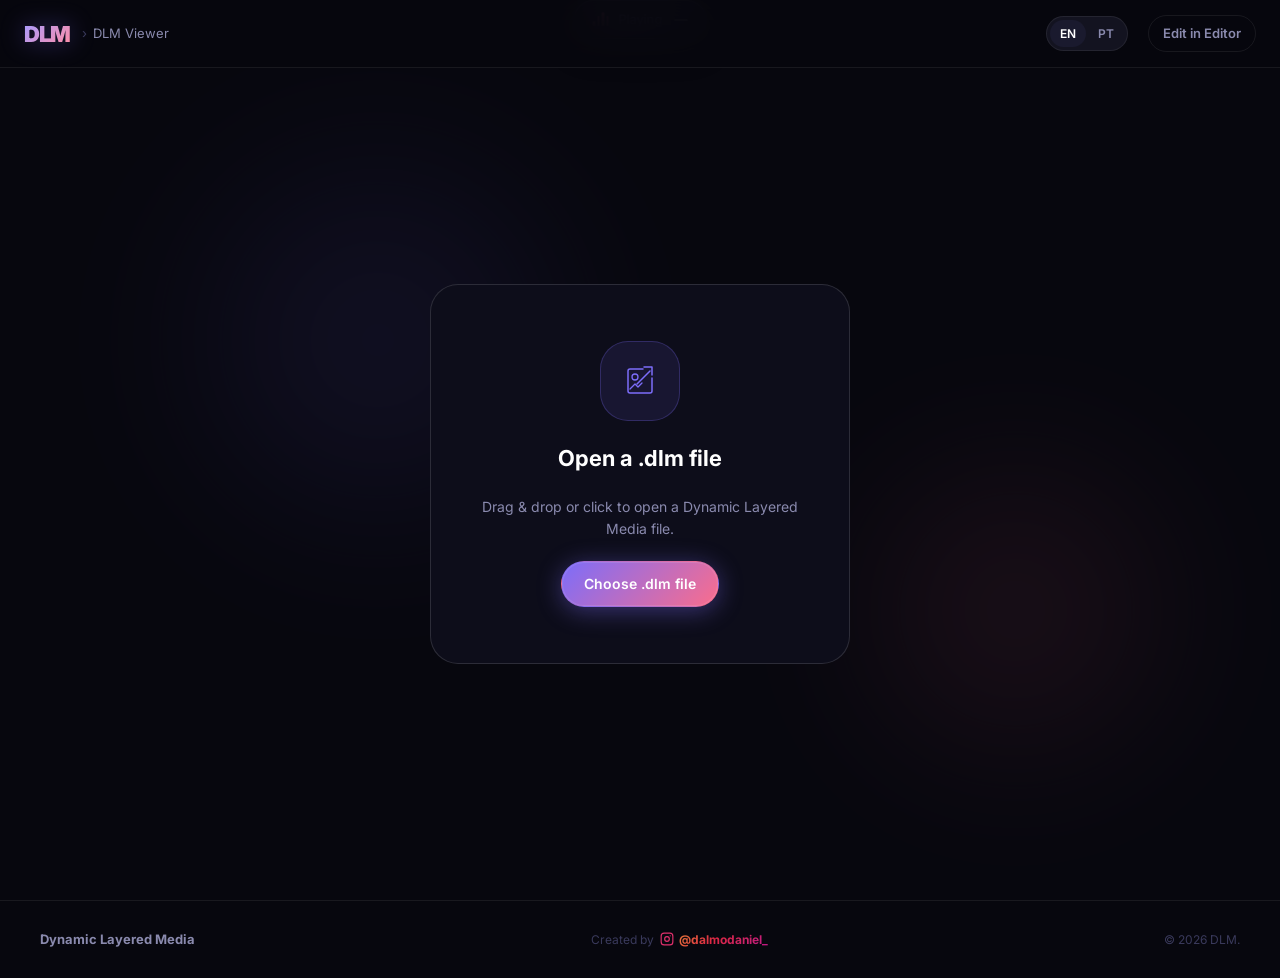
==== viewer.html @ f691c0cf "Initial commit: Dynamic Layered Media site - Landing page with animated demo, features, CTA - Editor" ====
<!DOCTYPE html>
<html lang="en">
<head>
  <meta charset="UTF-8">
  <meta name="viewport" content="width=device-width, initial-scale=1.0">
  <title>DLM Viewer</title>
  <meta name="theme-color" content="#07070E">
  <link rel="stylesheet" href="css/main.css">
  <link rel="stylesheet" href="css/viewer.css">
</head>
<body>

<div class="viewer-app">

  <!-- ═══ NAV ═══ -->
  <nav class="viewer-nav">
    <a href="index.html" class="nav-logo">
      <span class="logo-mark">DLM</span>
    </a>
    <div class="ed-breadcrumb" style="display:flex;align-items:center;gap:6px;color:var(--text-mid);font-size:13px">
      <span style="color:var(--text-dim)">›</span>
      <span data-i18n="vw_title">DLM Viewer</span>
    </div>
    <div style="flex:1"></div>
    <div class="lang-toggle">
      <button data-lang="en" onclick="setLang('en')">EN</button>
      <button data-lang="pt" onclick="setLang('pt')">PT</button>
    </div>
    <a href="editor.html" class="btn btn-ghost btn-sm nav-cta" style="margin-left:8px" data-i18n="vw_edit">Edit in Editor</a>
  </nav>

  <!-- ═══ OPEN STATE ═══ -->
  <div class="viewer-open-state" id="openState">
    <div class="viewer-bg">
      <div class="viewer-orb viewer-orb-1"></div>
      <div class="viewer-orb viewer-orb-2"></div>
    </div>
    <div class="open-card" id="openCard">
      <div class="open-icon">
        <svg width="36" height="36" viewBox="0 0 36 36" fill="none">
          <path d="M30 15V28a2 2 0 01-2 2H8a2 2 0 01-2-2V8a2 2 0 012-2h13" stroke="currentColor" stroke-width="1.5" stroke-linecap="round"/>
          <path d="M22 4h8v8" stroke="currentColor" stroke-width="1.5" stroke-linecap="round" stroke-linejoin="round"/>
          <path d="M15 21l13-13" stroke="currentColor" stroke-width="1.5" stroke-linecap="round"/>
          <circle cx="13" cy="14" r="3" stroke="currentColor" stroke-width="1.3"/>
          <path d="M8 26l5-5 3 3 4-4" stroke="currentColor" stroke-width="1.3" stroke-linecap="round" stroke-linejoin="round"/>
        </svg>
      </div>
      <h2 data-i18n="vw_open_h">Open a .dlm file</h2>
      <p data-i18n="vw_open_sub">Drag & drop or click to open a Dynamic Layered Media file.</p>
      <button class="btn btn-primary" id="openBtn" data-i18n="vw_open_btn">Choose .dlm file</button>
    </div>
  </div>

  <!-- ═══ VIEW STATE ═══ -->
  <div class="viewer-view-state" id="viewState">

    <!-- Stage -->
    <div class="viewer-stage" id="viewerStage">
      <div class="vw-photo-wrap" id="photoWrap">
        <img id="vwPhoto" class="vw-photo" alt="" draggable="false">
        <div class="vw-hotspot-layer" id="hotspotLayer"></div>
      </div>
    </div>

    <!-- Bottom bar -->
    <div class="viewer-bar">
      <div class="vw-file-info">
        <svg width="16" height="16" viewBox="0 0 16 16" fill="none"><path d="M9.5 1H4a1 1 0 00-1 1v12a1 1 0 001 1h8a1 1 0 001-1V6.5L9.5 1z" stroke="var(--a1)" stroke-width="1.2" stroke-linecap="round" stroke-linejoin="round"/><path d="M9.5 1v5.5H15" stroke="var(--a1)" stroke-width="1.2" stroke-linecap="round"/></svg>
        <span class="vw-filename" id="vwFilename">—<span class="ext">.dlm</span></span>
        <span class="vw-count" id="vwCount">0 pins</span>
      </div>
      <div class="vw-hint">
        <svg width="14" height="14" viewBox="0 0 14 14" fill="none"><circle cx="7" cy="7" r="6" stroke="currentColor" stroke-width="1.2"/><path d="M7 6.5V10M7 4.5v.5" stroke="currentColor" stroke-width="1.2" stroke-linecap="round"/></svg>
        <span data-i18n="vw_tap_hint">Tap the glowing points to hear the sounds</span>
      </div>
      <div class="vw-actions">
        <button class="btn btn-ghost btn-sm" id="backBtn" data-i18n="vw_back">Open another file</button>
        <a href="editor.html" class="btn btn-secondary btn-sm" data-i18n="vw_edit">Edit in Editor</a>
      </div>
    </div>
  </div>

</div>

<!-- Now playing strip -->
<div class="vw-now-playing" id="nowPlaying">
  <div class="np-wave">
    <span></span><span></span><span></span><span></span>
  </div>
  <span class="np-np-label" data-i18n="vw_playing">Playing</span>
  <span class="np-title" id="npTitle">—</span>
</div>

<!-- Footer -->
<footer style="position:relative;z-index:1">
  <a href="index.html" class="footer-brand">Dynamic Layered Media</a>
  <div class="footer-creator">
    <span class="footer-copy">Created by</span>
    <a href="https://instagram.com/dalmodaniel_" target="_blank" rel="noopener" class="footer-ig">
      <svg width="14" height="14" viewBox="0 0 24 24" fill="none" stroke="currentColor" stroke-width="2" stroke-linecap="round" stroke-linejoin="round"><rect x="2" y="2" width="20" height="20" rx="5"/><circle cx="12" cy="12" r="4"/><circle cx="17.5" cy="6.5" r="1" fill="currentColor" stroke="none"/></svg>
      @dalmodaniel_
    </a>
  </div>
  <span class="footer-copy">© 2026 DLM.</span>
</footer>

<!-- Hidden input -->
<input type="file" id="dlmInput" accept=".dlm,application/octet-stream,application/json" style="display:none">

<script src="js/i18n.js"></script>
<script src="js/viewer.js"></script>
</body>
</html>
---- css/main.css ----
/* ═══════════════════════════════════════════
   DLM — Dynamic Layered Media
   Design system — shared across all pages
═══════════════════════════════════════════ */

@import url('https://fonts.googleapis.com/css2?family=Inter:wght@300;400;500;600;700;800;900&display=swap');

/* ── Tokens ── */
:root {
  --bg:        #07070E;
  --surface:   #0D0D1A;
  --surface-2: #131320;
  --surface-3: #1A1A2E;
  --border:    rgba(255,255,255,0.07);
  --border-2:  rgba(255,255,255,0.13);

  --a1: #7C6DFA;
  --a2: #FA6D8C;
  --a3: #6DFADB;

  --grad:      linear-gradient(135deg, #7C6DFA 0%, #FA6D8C 100%);
  --grad-text: linear-gradient(135deg, #A89CFF 0%, #FF8EA8 100%);
  --grad-card: linear-gradient(135deg, rgba(124,109,250,0.08) 0%, rgba(250,109,140,0.06) 100%);

  --text:     #FFFFFF;
  --text-mid: #8A8AAE;
  --text-dim: #3A3A5C;

  --font: 'Inter', -apple-system, BlinkMacSystemFont, sans-serif;

  --r:    12px;
  --r-lg: 20px;
  --r-xl: 28px;

  --shadow:   0 8px 40px rgba(0,0,0,0.5);
  --glow:     0 0 60px rgba(124,109,250,0.12);

  --nav-h: 68px;
}

/* ── Reset ── */
*, *::before, *::after { box-sizing: border-box; margin: 0; padding: 0; }
html {
  scroll-behavior: smooth;
  overflow-x: hidden;
  max-width: 100%;
}
body {
  background: var(--bg);
  color: var(--text);
  font-family: var(--font);
  font-size: 16px;
  line-height: 1.6;
  -webkit-font-smoothing: antialiased;
  -moz-osx-font-smoothing: grayscale;
  overflow-x: hidden;
  max-width: 100%;
}
img, video { max-width: 100%; display: block; }
a { color: inherit; text-decoration: none; }
button { cursor: pointer; border: none; background: none; font: inherit; color: inherit; }
input, textarea { font: inherit; color: inherit; background: none; border: none; outline: none; }
ul, ol { list-style: none; }

/* ── Scrollbar ── */
::-webkit-scrollbar { width: 5px; height: 5px; }
::-webkit-scrollbar-track { background: transparent; }
::-webkit-scrollbar-thumb { background: var(--surface-3); border-radius: 3px; }
::-webkit-scrollbar-thumb:hover { background: var(--text-dim); }

/* ── Selection ── */
::selection { background: rgba(124,109,250,0.3); }

/* ── Gradient text ── */
.grad-text {
  background: var(--grad-text);
  -webkit-background-clip: text;
  -webkit-text-fill-color: transparent;
  background-clip: text;
}

/* ═══════════════════════
   NAV
═══════════════════════ */
.nav {
  position: fixed;
  top: 0; left: 0; right: 0;
  height: var(--nav-h);
  z-index: 200;
  display: flex;
  align-items: center;
  padding: 0 40px;
  gap: 8px;
  transition: background 0.4s, border-color 0.4s, backdrop-filter 0.4s;
  border-bottom: 1px solid transparent;
}
.nav.scrolled {
  background: rgba(7,7,14,0.92);
  backdrop-filter: blur(28px) saturate(180%);
  -webkit-backdrop-filter: blur(28px) saturate(180%);
  border-color: rgba(255,255,255,0.06);
}

.nav-logo {
  display: flex;
  align-items: baseline;
  gap: 10px;
  flex-shrink: 0;
  text-decoration: none;
}
.logo-mark {
  font-size: 22px;
  font-weight: 900;
  letter-spacing: -1.5px;
  background: var(--grad-text);
  -webkit-background-clip: text;
  -webkit-text-fill-color: transparent;
  background-clip: text;
  line-height: 1;
  filter: drop-shadow(0 0 12px rgba(124,109,250,0.4));
}
.logo-sub {
  font-size: 10px;
  font-weight: 500;
  letter-spacing: 1.8px;
  text-transform: uppercase;
  color: var(--text-mid);
  line-height: 1;
}

.nav-links {
  display: flex;
  align-items: center;
  gap: 4px;
  margin-left: auto;
}
.nav-links a {
  padding: 7px 14px;
  font-size: 14px;
  font-weight: 500;
  color: var(--text-mid);
  border-radius: var(--r);
  transition: all 0.2s;
}
.nav-links a:hover {
  color: var(--text);
  background: var(--surface-2);
}

.nav-sep { width: 1px; height: 20px; background: var(--border); margin: 0 8px; }

.lang-toggle {
  display: flex;
  align-items: center;
  background: var(--surface-2);
  border: 1px solid var(--border);
  border-radius: 100px;
  padding: 3px;
  gap: 2px;
}
.lang-toggle button {
  padding: 4px 10px;
  border-radius: 100px;
  font-size: 12px;
  font-weight: 600;
  color: var(--text-mid);
  transition: all 0.2s;
}
.lang-toggle button.active {
  background: var(--surface-3);
  color: var(--text);
}

/* ── Buttons ── */
.btn {
  display: inline-flex;
  align-items: center;
  justify-content: center;
  gap: 8px;
  padding: 11px 22px;
  border-radius: 100px;
  font-size: 14px;
  font-weight: 600;
  transition: all 0.22s;
  cursor: pointer;
  white-space: nowrap;
  border: 1px solid transparent;
}
.btn-primary {
  background: var(--grad);
  color: #fff;
  box-shadow: 0 4px 24px rgba(124,109,250,0.4), 0 0 0 1px rgba(255,255,255,0.1) inset;
}
.btn-primary:hover {
  transform: translateY(-2px);
  box-shadow: 0 10px 36px rgba(124,109,250,0.55), 0 0 0 1px rgba(255,255,255,0.15) inset;
}
.btn-primary:active { transform: translateY(0); }

.btn-secondary {
  background: var(--surface-2);
  color: var(--text);
  border-color: var(--border-2);
}
.btn-secondary:hover {
  background: var(--surface-3);
  border-color: rgba(255,255,255,0.2);
  transform: translateY(-1px);
}

.btn-ghost {
  color: var(--text-mid);
  border-color: var(--border);
  padding: 9px 18px;
}
.btn-ghost:hover {
  color: var(--text);
  border-color: var(--border-2);
  background: var(--surface-2);
}

.btn-sm {
  padding: 7px 14px;
  font-size: 13px;
}

.btn-icon {
  width: 36px;
  height: 36px;
  padding: 0;
  border-radius: var(--r);
  display: inline-flex;
  align-items: center;
  justify-content: center;
}

/* ── Mobile nav ── */
.nav-hamburger {
  display: none;
  flex-direction: column;
  gap: 5px;
  padding: 8px;
  margin-left: auto;
  border-radius: var(--r);
  transition: background 0.2s;
}
.nav-hamburger:hover { background: var(--surface-2); }
.nav-hamburger span {
  display: block;
  width: 20px;
  height: 2px;
  background: var(--text-mid);
  border-radius: 2px;
  transition: all 0.3s;
}
.nav-hamburger.open span:nth-child(1) { transform: translateY(7px) rotate(45deg); }
.nav-hamburger.open span:nth-child(2) { opacity: 0; }
.nav-hamburger.open span:nth-child(3) { transform: translateY(-7px) rotate(-45deg); }

.nav-drawer {
  position: fixed;
  top: var(--nav-h);
  left: 0; right: 0;
  background: rgba(7,7,14,0.97);
  backdrop-filter: blur(24px);
  border-bottom: 1px solid var(--border);
  padding: 20px 24px 28px;
  flex-direction: column;
  gap: 4px;
  z-index: 199;
  display: none;
}
.nav-drawer.open { display: flex; }
.nav-drawer a {
  padding: 12px 8px;
  font-size: 17px;
  font-weight: 500;
  color: var(--text-mid);
  border-bottom: 1px solid var(--border);
  transition: color 0.2s;
}
.nav-drawer a:hover { color: var(--text); }
.nav-drawer .btn { margin-top: 12px; width: 100%; justify-content: center; }

/* ═══════════════════════
   FOOTER
═══════════════════════ */
footer {
  border-top: 1px solid var(--border);
  padding: 28px 40px;
  display: flex;
  align-items: center;
  justify-content: space-between;
  flex-wrap: wrap;
  gap: 12px;
}
.footer-brand { font-size: 13px; font-weight: 700; color: var(--text-mid); }
.footer-copy { font-size: 12px; color: var(--text-dim); }

.footer-creator {
  display: flex;
  align-items: center;
  gap: 6px;
  font-size: 12px;
}
.footer-ig {
  display: inline-flex;
  align-items: center;
  gap: 5px;
  font-size: 12px;
  font-weight: 700;
  background: linear-gradient(135deg, #f09433, #e6683c, #dc2743, #cc2366, #bc1888);
  -webkit-background-clip: text;
  -webkit-text-fill-color: transparent;
  background-clip: text;
  text-decoration: none;
  transition: opacity 0.2s;
}
.footer-ig:hover { opacity: 0.8; }
.footer-ig svg {
  color: #e1306c;
  flex-shrink: 0;
  -webkit-text-fill-color: initial;
}

@media (max-width: 600px) {
  footer { padding: 20px; }
  .footer-creator { order: -1; width: 100%; }
}

/* ═══════════════════════
   KEYFRAMES
═══════════════════════ */
@keyframes fade-up {
  from { opacity: 0; transform: translateY(28px); }
  to   { opacity: 1; transform: translateY(0); }
}
@keyframes fade-in {
  from { opacity: 0; }
  to   { opacity: 1; }
}
@keyframes pulse-ring {
  0%   { transform: scale(1); opacity: 0.7; }
  100% { transform: scale(2.8); opacity: 0; }
}
@keyframes float {
  0%, 100% { transform: translateY(0px) rotate(-1deg); }
  50%       { transform: translateY(-14px) rotate(1deg); }
}
@keyframes wave-bar {
  0%, 100% { transform: scaleY(0.3); }
  50%       { transform: scaleY(1); }
}
@keyframes spin {
  to { transform: rotate(360deg); }
}
@keyframes rec-pulse {
  0%, 100% { box-shadow: 0 0 0 0 rgba(250,109,140,0.5); }
  50%       { box-shadow: 0 0 0 10px rgba(250,109,140,0); }
}
@keyframes dot-scale {
  0%,100% { transform: translate(-50%,-50%) scale(1); }
  50%      { transform: translate(-50%,-50%) scale(1.15); }
}
@keyframes slide-in-right {
  from { opacity: 0; transform: translateX(16px); }
  to   { opacity: 1; transform: translateX(0); }
}

/* ═══════════════════════
   UTILITIES
═══════════════════════ */
.sr-only { position: absolute; width: 1px; height: 1px; overflow: hidden; clip: rect(0,0,0,0); }
.flex { display: flex; }
.flex-col { display: flex; flex-direction: column; }
.items-center { align-items: center; }
.gap-8 { gap: 8px; }
.gap-12 { gap: 12px; }
.mt-auto { margin-top: auto; }

/* ═══════════════════════
   RESPONSIVE
═══════════════════════ */
@media (max-width: 900px) {
  :root { --nav-h: 60px; }
  .nav { padding: 0 16px; gap: 4px; }
  .nav-links, .nav-sep, .nav-cta { display: none; }
  .nav-hamburger { display: flex; }
}
@media (max-width: 600px) {
  footer { padding: 28px 20px; }
}
---- css/viewer.css ----
/* ═══════════════════════════════════════════
   DLM — Viewer styles
═══════════════════════════════════════════ */

/* ─── Layout ─── */
.viewer-app {
  min-height: 100vh;
  display: flex;
  flex-direction: column;
}

.viewer-nav {
  position: fixed;
  top: 0; left: 0; right: 0;
  height: var(--nav-h);
  z-index: 100;
  display: flex;
  align-items: center;
  padding: 0 24px;
  gap: 12px;
  background: rgba(7,7,14,0.9);
  backdrop-filter: blur(20px);
  border-bottom: 1px solid var(--border);
}
.viewer-nav .header-spacer { flex: 1; }

/* ─── Open state ─── */
.viewer-open-state {
  flex: 1;
  display: flex;
  align-items: center;
  justify-content: center;
  padding: calc(var(--nav-h) + 40px) 24px 60px;
  background: var(--bg);
  position: relative;
  min-height: 100vh;
}

.viewer-bg {
  position: absolute;
  inset: 0;
  pointer-events: none;
  overflow: hidden;
}
.viewer-orb {
  position: absolute;
  border-radius: 50%;
  filter: blur(80px);
  opacity: 0.12;
}
.viewer-orb-1 {
  width: 500px; height: 500px;
  background: radial-gradient(circle, #7C6DFA, transparent 70%);
  top: 10%; left: 10%;
}
.viewer-orb-2 {
  width: 400px; height: 400px;
  background: radial-gradient(circle, #FA6D8C, transparent 70%);
  bottom: 10%; right: 5%;
}

.open-card {
  position: relative;
  z-index: 1;
  background: var(--surface);
  border: 1px solid var(--border-2);
  border-radius: var(--r-xl);
  padding: 56px 48px;
  text-align: center;
  max-width: 420px;
  width: 100%;
  display: flex;
  flex-direction: column;
  align-items: center;
  gap: 20px;
  cursor: pointer;
  transition: all 0.25s;
}
.open-card:hover,
.open-card.drag-over {
  border-color: rgba(124,109,250,0.4);
  background: rgba(124,109,250,0.04);
  transform: translateY(-3px);
}

.open-icon {
  width: 80px; height: 80px;
  background: rgba(124,109,250,0.1);
  border: 1px solid rgba(124,109,250,0.25);
  border-radius: var(--r-xl);
  display: flex;
  align-items: center;
  justify-content: center;
  color: var(--a1);
  font-size: 36px;
}
.open-card h2 { font-size: 22px; font-weight: 700; }
.open-card p {
  font-size: 14px;
  color: var(--text-mid);
  line-height: 1.6;
}

/* ─── View state ─── */
.viewer-view-state {
  display: none;
  flex: 1;
  flex-direction: column;
  padding-top: var(--nav-h);
  min-height: 100vh;
}
.viewer-view-state.visible {
  display: flex;
}

.viewer-stage {
  flex: 1;
  display: flex;
  align-items: center;
  justify-content: center;
  padding: 24px;
  background: var(--bg);
  position: relative;
}

/* Photo container — shrink-wraps the image */
.vw-photo-wrap {
  position: relative;
  display: inline-block;
  line-height: 0;
  border-radius: var(--r-lg);
  box-shadow: 0 16px 64px rgba(0,0,0,0.6);
  overflow: visible;
}
.vw-photo {
  display: block;
  max-width: min(100%, calc(100vw - 48px));
  max-height: calc(100vh - var(--nav-h) - 80px);
  border-radius: var(--r-lg);
  user-select: none;
  -webkit-user-drag: none;
}
.vw-hotspot-layer {
  position: absolute;
  inset: 0;
  pointer-events: none;
}

/* ─── Viewer hotspot dot ─── */
.vw-dot {
  position: absolute;
  transform: translate(-50%, -50%);
  cursor: pointer;
  pointer-events: all;
  z-index: 5;
}

.vw-dot-ring {
  position: absolute;
  border-radius: 50%;
  border: 2px solid rgba(124,109,250,0.5);
  top: 50%; left: 50%;
  transform: translate(-50%,-50%);
  animation: pulse-ring 2.5s ease-out infinite;
  pointer-events: none;
}
.vw-dot-ring { width: 38px; height: 38px; }
.vw-dot-ring-2 { width: 38px; height: 38px; animation-delay: -1.25s; }

.vw-dot-core {
  width: 30px; height: 30px;
  border-radius: 50%;
  background: var(--grad);
  border: 2px solid rgba(255,255,255,0.35);
  display: flex;
  align-items: center;
  justify-content: center;
  box-shadow: 0 4px 16px rgba(124,109,250,0.45), 0 0 0 4px rgba(124,109,250,0.12);
  transition: all 0.22s;
  position: relative;
  z-index: 2;
}
.vw-dot-core svg { transition: opacity 0.2s; }

.vw-dot:hover .vw-dot-core {
  transform: scale(1.18);
  box-shadow: 0 6px 24px rgba(124,109,250,0.6), 0 0 0 8px rgba(124,109,250,0.15);
}

.vw-dot.playing .vw-dot-core {
  background: linear-gradient(135deg, #FA6D8C, #7C6DFA);
  box-shadow: 0 4px 20px rgba(250,109,140,0.55), 0 0 0 6px rgba(250,109,140,0.18);
}
.vw-dot.playing .vw-dot-ring { border-color: rgba(250,109,140,0.5); }
.vw-dot.no-audio .vw-dot-core {
  background: var(--surface-3);
  box-shadow: none;
}

/* ─── Label popup ─── */
.vw-dot-label {
  position: absolute;
  bottom: calc(100% + 12px);
  left: 50%;
  transform: translateX(-50%) translateY(4px);
  background: rgba(255,255,255,0.1);
  backdrop-filter: blur(16px);
  -webkit-backdrop-filter: blur(16px);
  border: 1px solid rgba(255,255,255,0.2);
  color: #fff;
  font-size: 12px;
  font-weight: 600;
  padding: 6px 12px;
  border-radius: 10px;
  white-space: nowrap;
  opacity: 0;
  pointer-events: none;
  transition: opacity 0.2s, transform 0.2s;
  max-width: 160px;
  overflow: hidden;
  text-overflow: ellipsis;
}
.vw-dot-label::after {
  content: '';
  position: absolute;
  top: 100%; left: 50%;
  transform: translateX(-50%);
  border: 5px solid transparent;
  border-top-color: rgba(255,255,255,0.2);
}
.vw-dot:hover .vw-dot-label,
.vw-dot.playing .vw-dot-label {
  opacity: 1;
  transform: translateX(-50%) translateY(0);
}

/* Playing soundwave on dot */
.vw-dot-wave {
  position: absolute;
  top: calc(100% + 10px);
  left: 50%;
  transform: translateX(-50%);
  display: flex;
  align-items: flex-end;
  gap: 2px;
  opacity: 0;
  pointer-events: none;
  transition: opacity 0.3s;
}
.vw-dot.playing .vw-dot-wave { opacity: 1; }
.vw-dot-wave span {
  display: block;
  width: 3px;
  background: var(--a2);
  border-radius: 2px;
  transform-origin: bottom;
  animation: wave-bar 0.55s ease-in-out infinite;
}
.vw-dot-wave span:nth-child(1) { height: 6px;  animation-delay: 0s; }
.vw-dot-wave span:nth-child(2) { height: 14px; animation-delay: 0.1s; }
.vw-dot-wave span:nth-child(3) { height: 20px; animation-delay: 0.2s; }
.vw-dot-wave span:nth-child(4) { height: 14px; animation-delay: 0.3s; }
.vw-dot-wave span:nth-child(5) { height: 8px;  animation-delay: 0.4s; }

/* ─── Viewer bar (bottom) ─── */
.viewer-bar {
  background: var(--surface);
  border-top: 1px solid var(--border);
  padding: 12px 24px;
  display: flex;
  align-items: center;
  gap: 12px;
  flex-wrap: wrap;
}
.vw-file-info {
  display: flex;
  align-items: center;
  gap: 10px;
  flex: 1;
  min-width: 0;
}
.vw-filename {
  font-size: 14px;
  font-weight: 700;
  white-space: nowrap;
  overflow: hidden;
  text-overflow: ellipsis;
}
.vw-filename .ext { color: var(--a1); }
.vw-count {
  font-size: 12px;
  color: var(--text-dim);
  background: var(--surface-3);
  padding: 3px 9px;
  border-radius: 100px;
  white-space: nowrap;
}

.vw-hint {
  font-size: 12px;
  color: var(--text-dim);
  display: flex;
  align-items: center;
  gap: 6px;
}
.vw-hint svg { flex-shrink: 0; }

.vw-actions { display: flex; gap: 8px; align-items: center; }

/* ─── Now playing strip ─── */
.vw-now-playing {
  position: fixed;
  top: calc(var(--nav-h) + 12px);
  left: 50%;
  transform: translateX(-50%) translateY(-80px);
  background: rgba(20,20,36,0.9);
  backdrop-filter: blur(16px);
  border: 1px solid var(--border-2);
  border-radius: 100px;
  padding: 8px 18px;
  display: flex;
  align-items: center;
  gap: 10px;
  font-size: 13px;
  font-weight: 600;
  z-index: 50;
  transition: transform 0.4s cubic-bezier(0.34,1.56,0.64,1);
  white-space: nowrap;
  box-shadow: 0 8px 32px rgba(0,0,0,0.4);
}
.vw-now-playing.visible {
  transform: translateX(-50%) translateY(0);
}
.np-wave {
  display: flex;
  align-items: flex-end;
  gap: 2px;
  height: 14px;
}
.np-wave span {
  width: 2.5px;
  background: var(--a2);
  border-radius: 2px;
  transform-origin: bottom;
  animation: wave-bar 0.55s ease-in-out infinite;
}
.np-wave span:nth-child(1) { height: 5px;  animation-delay: 0; }
.np-wave span:nth-child(2) { height: 10px; animation-delay: 0.12s; }
.np-wave span:nth-child(3) { height: 14px; animation-delay: 0.24s; }
.np-wave span:nth-child(4) { height: 10px; animation-delay: 0.36s; }
.np-np-label { color: var(--text-mid); font-weight: 400; margin-right: 2px; }
.np-title { color: var(--text); }

/* ─── Responsive ─── */
@media (max-width: 600px) {
  .open-card { padding: 36px 24px; }
  .viewer-stage { padding: 12px; }
  .vw-photo { max-height: calc(100vh - var(--nav-h) - 100px); }
  .viewer-bar { padding: 10px 16px; }
  .vw-hint { display: none; }
}
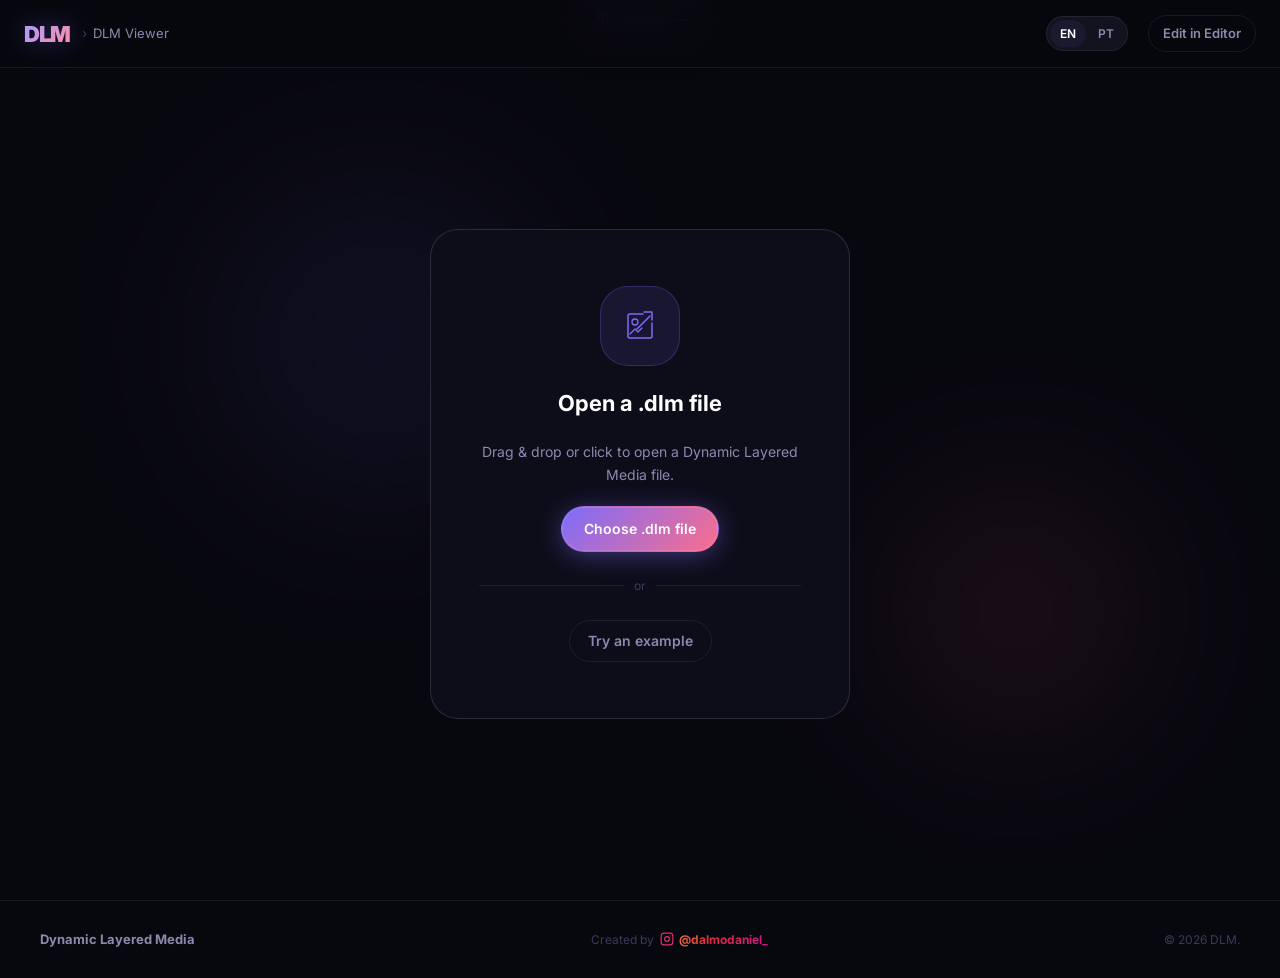
==== commit 5fb1bdda: "Add example DLM file and Try an example button in viewer - Copy tirinhadlm.dlm to examples/ as a bui" ====
--- a/viewer.html
+++ b/viewer.html
@@ -48,6 +48,8 @@
       <h2 data-i18n="vw_open_h">Open a .dlm file</h2>
       <p data-i18n="vw_open_sub">Drag & drop or click to open a Dynamic Layered Media file.</p>
       <button class="btn btn-primary" id="openBtn" data-i18n="vw_open_btn">Choose .dlm file</button>
+      <div class="open-example-sep"><span data-i18n="vw_or">or</span></div>
+      <button class="btn btn-ghost" id="exampleBtn" data-i18n="vw_try_example">Try an example</button>
     </div>
   </div>
 
--- a/css/viewer.css
+++ b/css/viewer.css
@@ -99,6 +99,23 @@
   font-size: 14px;
   color: var(--text-mid);
   line-height: 1.6;
+}
+
+.open-example-sep {
+  display: flex;
+  align-items: center;
+  gap: 10px;
+  width: 100%;
+  color: var(--text-dim);
+  font-size: 12px;
+  margin: 4px 0;
+}
+.open-example-sep::before,
+.open-example-sep::after {
+  content: '';
+  flex: 1;
+  height: 1px;
+  background: var(--border);
 }
 
 /* ─── View state ─── */
